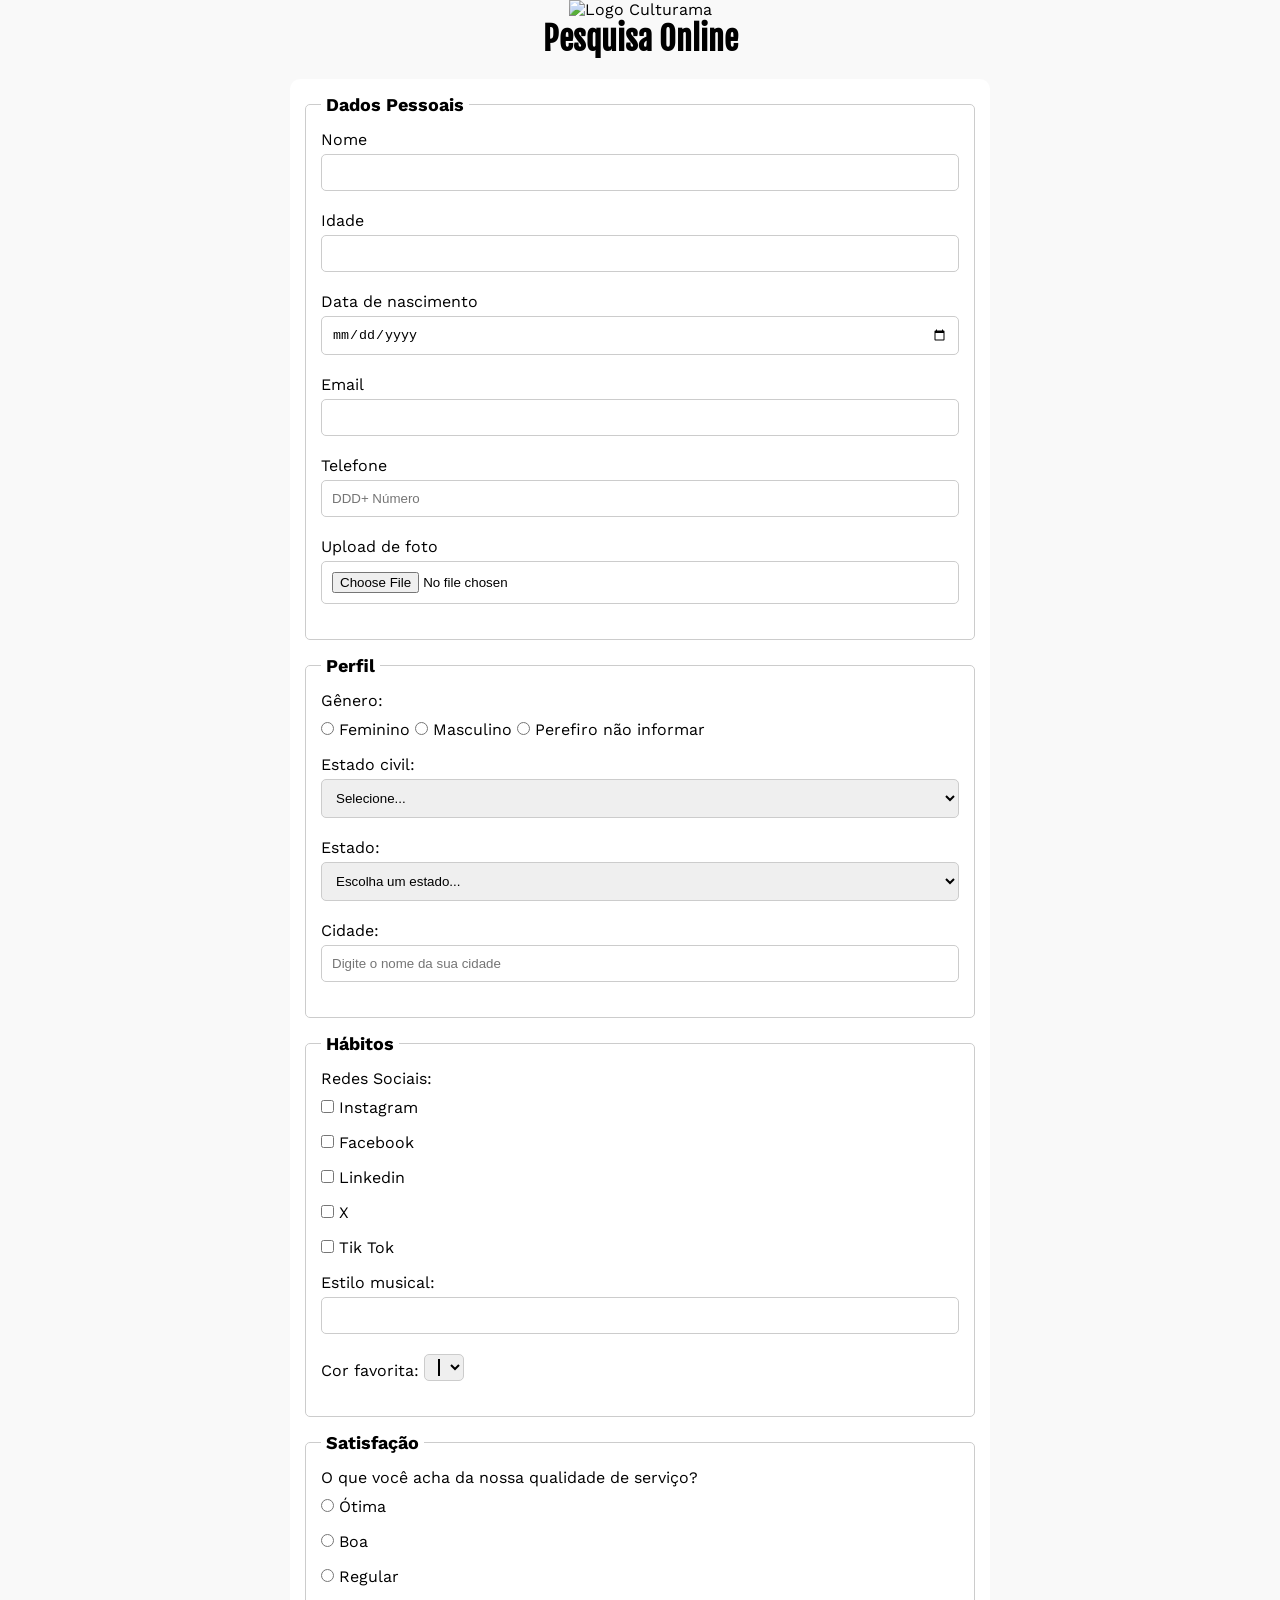
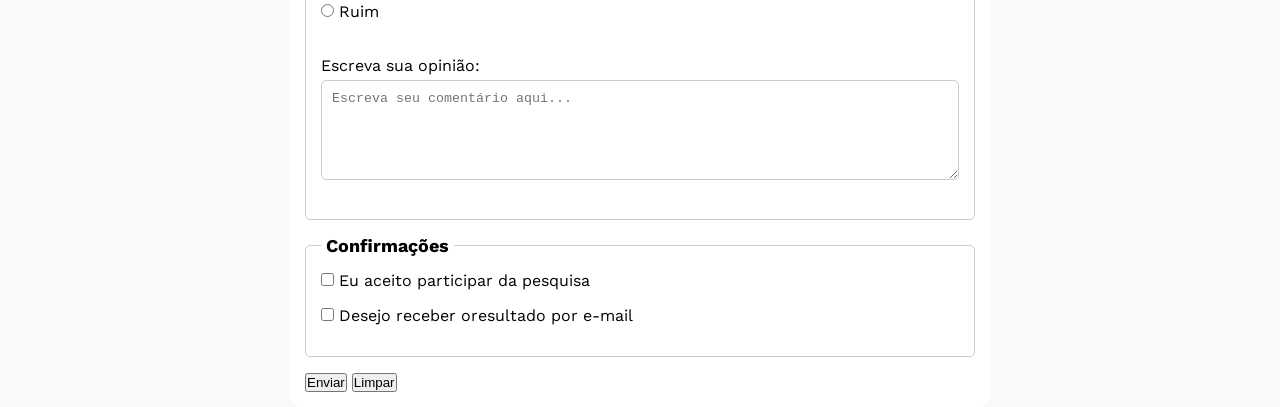
==== index.html @ 33eee446 "adiciona estilos a form" ====
<!doctype html>
<html lang="pt-br">
  <head>
    <meta charset="UTF-8" />
    <meta name="viewport" content="width=device-width, initial-scale=1.0" />
    <link rel="icon" href="/Pesquisa-Culturama/culturama-favico.png" />
    <link rel="stylesheet" href="./Css/styles.css" />
    <link rel="preconnect" href="https://fonts.googleapis.com" />
    <link rel="preconnect" href="https://fonts.gstatic.com" crossorigin />
    <link
      href="https://fonts.googleapis.com/css2?family=Fjalla+One&family=Work+Sans&display=swap"
      rel="stylesheet"
    />
    <title>Pesquisa Culturama</title>
  </head>
  <body>
    <main>
      <header>
        <img
          src="/Pesquisa-Culturama/Img/logo-culturama.png"
          alt="Logo Culturama"
        />
        <h1>Pesquisa Online</h1>
      </header>
      <section>
        <form action="" method="get">
          <fieldset>
            <legend>Dados Pessoais</legend>

            <label for="name">Nome</label>
            <input id="name" type="text" name="userName" required />
            <br />
            <label for="age">Idade</label>
            <input
              id="age"
              type="number"
              name="userAge"
              min="12"
              max="100"
              required
            />
            <br />
            <label for="birthdate">Data de nascimento</label>
            <input id="birthdate" type="date" name="userBirthDate" />
            <br />
            <label for="email">Email</label>
            <input id="email" type="email" name="userEmail" required />
            <br />
            <label for="phone">Telefone</label>
            <input
              id="phone"
              type="tel"
              name="userPhoneNumber"
              pattern="[0-9] {11}"
              placeholder="DDD+ Número"
              required
            />
            <br />
            <label for="image">Upload de foto</label>
            <input id="image" type="file" accept="image/*" name="userImage" />
            <br />
          </fieldset>
          <fieldset>
            <legend>Perfil</legend>

            <p>Gênero:</p>
            <input id="fem" type="radio" name="userGender" value="Feminino" />
            <label for="fem">Feminino</label>
            <input id="masc" type="radio" name="userGender" value="Masculino" />
            <label for="masc">Masculino</label>
            <input
              id="notInformed"
              type="radio"
              name="userGender"
              value="userNotInformed"
            />
            <label for="notInformed">Perefiro não informar</label>
            <br />

            <label for="martialStatus">Estado civil:</label>
            <select id="martialStatus" name="userMartialStatus">
              <option value="" selected disabled>Selecione...</option>
              <option value="casado">Casado</option>
              <option value="solteiro">Solteiro</option>
              <option value="divorciado">Divorciado</option>
              <option value="casado">União estável</option>
            </select>
            <br />

            <label for="state">Estado:</label>
            <select id="state" name="userState" required>
              <option value="" selected disabled>Escolha um estado...</option>
              <option value="AC">Acre</option>
              <option value="AL">Alagoas</option>
              <option value="AP">Amapá</option>
              <option value="AM">Amazonas</option>
              <option value="BA">Bahia</option>
              <option value="CE">Ceará</option>
              <option value="DF">Distrito Federal</option>
              <option value="ES">Espírito Santo</option>
              <option value="GO">Goiás</option>
              <option value="MA">Maranhão</option>
              <option value="MT">Mato Grosso</option>
              <option value="MS">Mato Grosso do Sul</option>
              <option value="MG">Minas Gerais</option>
              <option value="PA">Pará</option>
              <option value="PB">Paraíba</option>
              <option value="PR">Paraná</option>
              <option value="PE">Pernambuco</option>
              <option value="PI">Piauí</option>
              <option value="RJ">Rio de Janeiro</option>
              <option value="RN">Rio Grande do Norte</option>
              <option value="RS">Rio Grande do Sul</option>
              <option value="RO">Rondônia</option>
              <option value="RR">Roraima</option>
              <option value="SC">Santa Catarina</option>
              <option value="SP">São Paulo</option>
              <option value="SE">Sergipe</option>
              <option value="TO">Tocantins</option>
            </select>

            <label for="city">Cidade:</label>
            <input
              id="city"
              type="text"
              name="userCity"
              placeholder="Digite o nome da sua cidade"
              autocomplete="address-level2"
            />
          </fieldset>
          <fieldset>
            <legend>Hábitos</legend>
            <p>Redes Sociais:</p>
            <input
              id="instagram"
              type="checkbox"
              name="userSocial"
              value="instagram"
            />
            <label for="instagram">Instagram</label>
            <br />
            <input
              id="facebook"
              type="checkbox"
              name="userSocial"
              value="facebook"
            />
            <label for="facebook">Facebook</label>
            <br />
            <input
              id="linkedin"
              type="checkbox"
              name="userSocial"
              value="linkedin"
            />
            <label for="linkedin">Linkedin</label>
            <br />
            <input id="x" type="checkbox" name="userSocial" value="x" />
            <label for="x">X</label>
            <br />
            <input
              id="tiktok"
              type="checkbox"
              name="userSocial"
              value="tiktok"
            />
            <label for="tiktok">Tik Tok</label>
            <br />
            <label for="musicStyle">Estilo musical:</label>
            <input
              list="styleType"
              type="text"
              name="userMusicStyle"
              id="musicStyle"
            />
            <datalist id="styleType">
              <option value="Rock"></option>
              <option value="Pop"></option>
              <option value="Samba"></option>
              <option value="Sertanejo"></option>
              <option value="Funk"></option>
            </datalist>
            <br />
            <label for="favoriteColor">Cor favorita:</label>
            <input
              list="simpleColors"
              type="color"
              name="userFavoriteColor"
              id="favoriteColor"
            />
            <datalist id="simpleColors">
              <option value="#FF0000">Vermelho</option>
              <option value="#00FF00">Verde</option>
              <option value="#0000FF">Azul</option>
              <option value="#FFFF00">Amarelo</option>
              <option value="#FFA500">Laranja</option>
              <option value="#800080">Roxo</option>
              <option value="#000000">Preto</option>
              <option value="#FFFFFF">Branco</option>
            </datalist>
          </fieldset>
          <fieldset>
            <legend>Satisfação</legend>
            <p>O que você acha da nossa qualidade de serviço?</p>

            <input
              type="radio"
              name="userSatisfy"
              id="satisfy_perfect"
              value="perfect"
            />
            <label for="satisfy_perfect">Ótima</label><br />

            <input
              type="radio"
              name="userSatisfy"
              id="satisfy_good"
              value="good"
            />
            <label for="satisfy_good">Boa</label><br />

            <input
              type="radio"
              name="userSatisfy"
              id="satisfy_regular"
              value="regular"
            />
            <label for="satisfy_regular">Regular</label><br />

            <input
              type="radio"
              name="userSatisfy"
              id="satisfy_bad"
              value="bad"
            />
            <label for="satisfy_bad">Ruim</label><br />
            <br />
            <label for="comment">Escreva sua opinião:</label><br />
            <textarea
              name="userComments"
              id="comment"
              rows="4"
              placeholder="Escreva seu comentário aqui..."
            ></textarea>
          </fieldset>

          <fieldset>
            <legend>Confirmações</legend>
            <input
              type="checkbox"
              name="userLgpd"
              id="userLgpdTerm"
              value="confirmed"
              required
            />
            <label for="userLgpdTerm">Eu aceito participar da pesquisa</label
            ><br />
            <input
              type="checkbox"
              name="userGetResult"
              id="getResult"
              value="confirmed"
            />
            <label for="getResult">Desejo receber oresultado por e-mail</label
            ><br />
          </fieldset>

          <button type="submit">Enviar</button>
          <button type="reset">Limpar</button>
        </form>
      </section>
    </main>
  </body>
</html>
---- Css/styles.css ----
* {
  margin: 0;
  padding: 0;
  box-sizing: border-box;
}

body {
  background-color: #f9f9f9;
  font-family: "Work Sans", sans-serif;
}

main {
  width: 100%;
  max-width: 700px;
  margin: 0 auto;
}

header {
  text-align: center;
  margin-bottom: 20px;
}

h1 {
  font-family: "Fjalla One", sans-serif;
}

p {
  margin-bottom: 10px;
}

img {
  width: 100px;
}

form {
  background-color: #ffffff;
  padding: 15px;
  border-radius: 10px;
}

fieldset {
  padding: 15px;
  border: 1px solid #cccccc;
  border-radius: 5px;
  margin-bottom: 15px;
}

legend {
  font-weight: bold;
  font-size: 18px;
  padding: 0px 5px;
}

label {
  display: inline-block;
  margin-bottom: 5px;
}

input,
select,
textarea {
  width: 100%;
  padding: 10px;
  margin-bottom: 20px;
  border: 1px solid #cccccc;
  border-radius: 5px;
}

textarea {
  min-height: 100px;
}

input[type="radio"],
input[type="checkbox"] {
  width: auto;
}

input[type="color"] {
  width: 40px;
  padding: 0 5px;
}
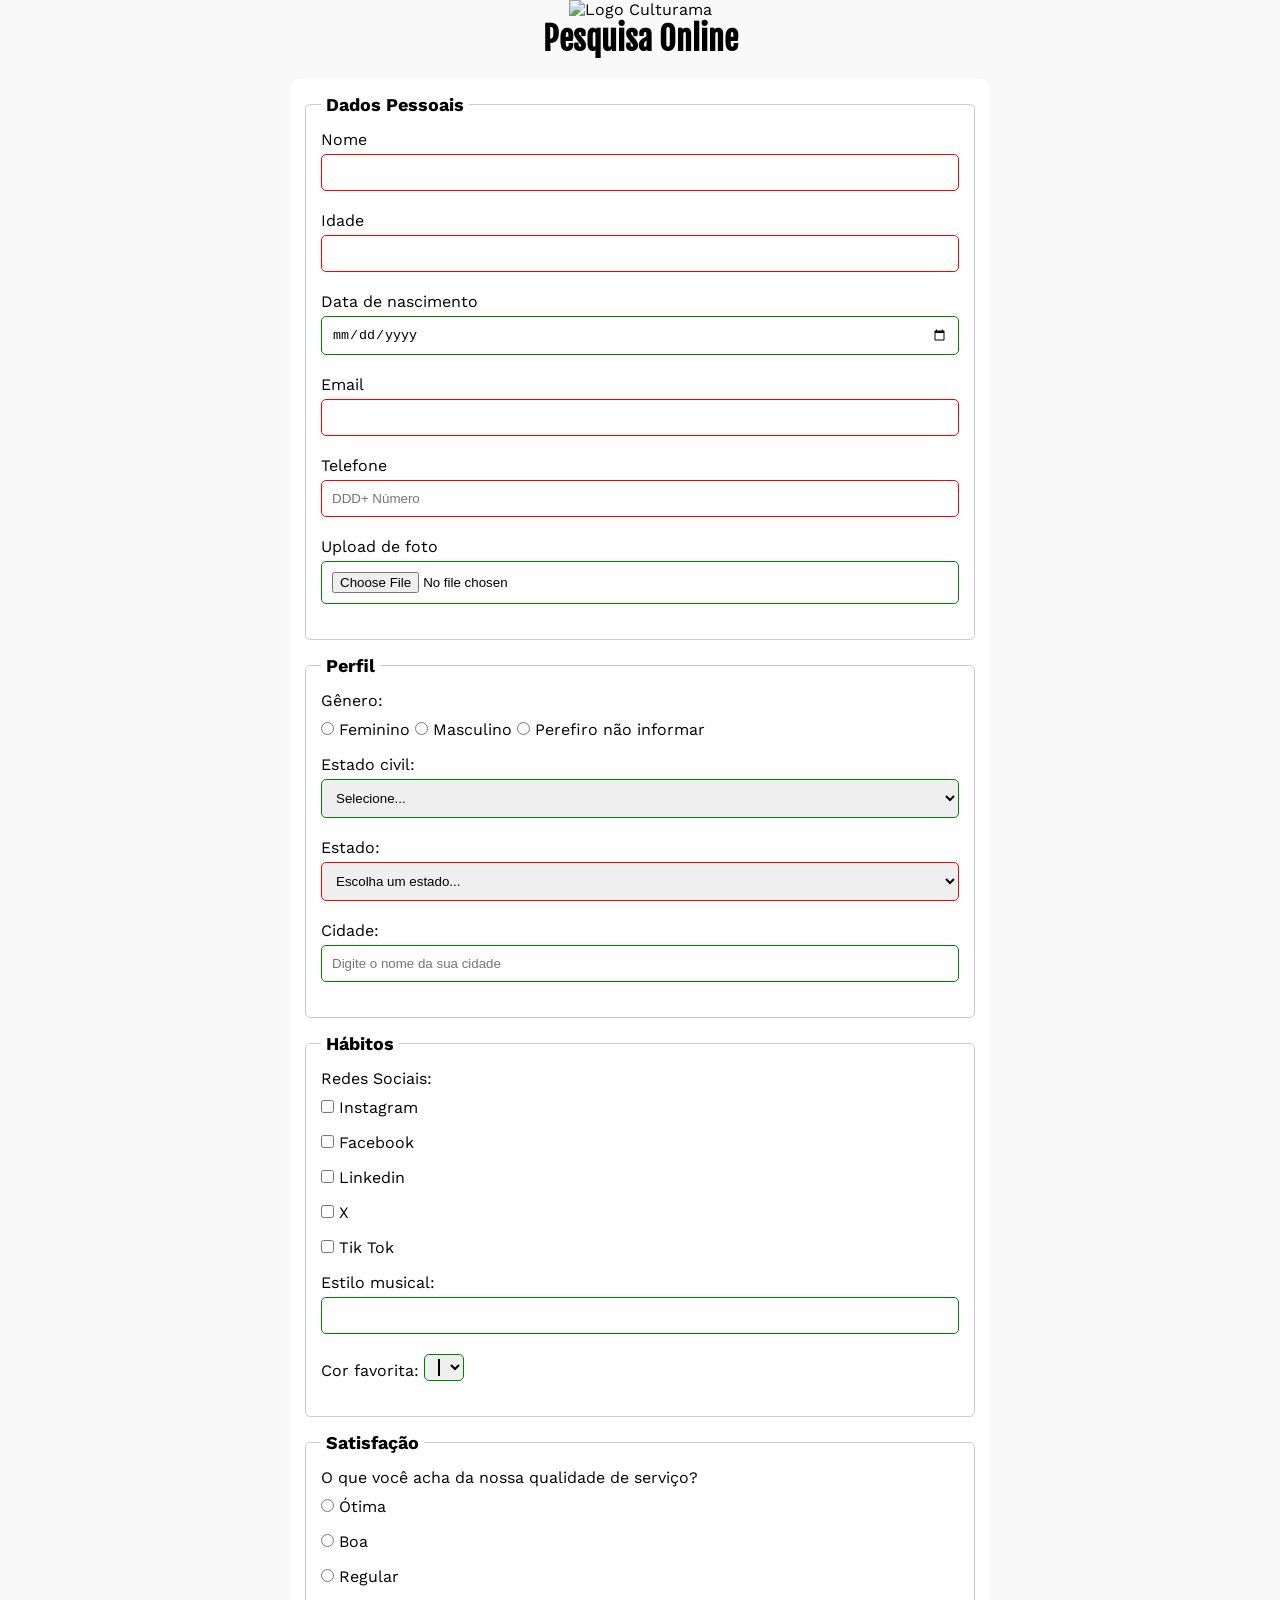
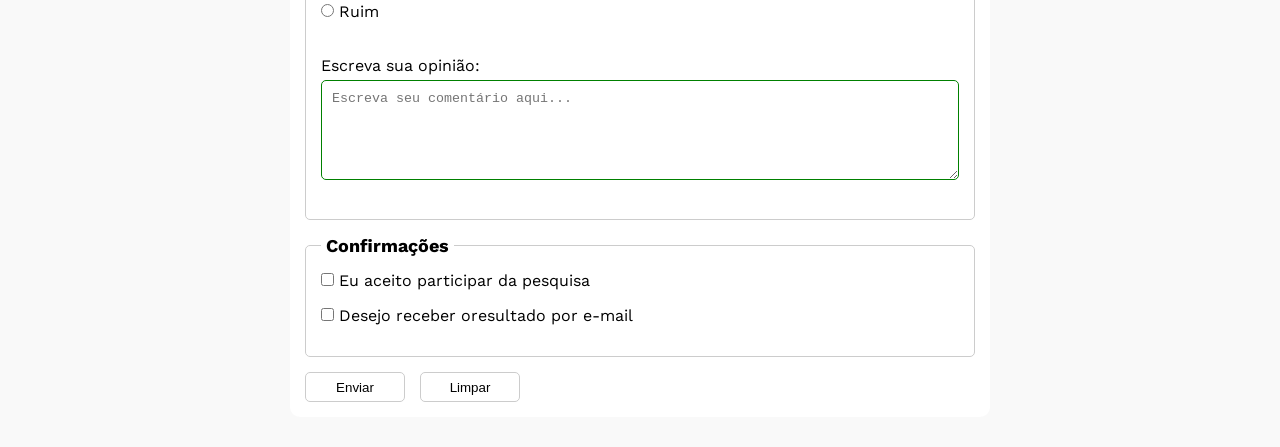
==== commit cb2d6c9a: "adiciona novas estilizacoes" ====
--- a/index.html
+++ b/index.html
@@ -11,7 +11,7 @@
       href="https://fonts.googleapis.com/css2?family=Fjalla+One&family=Work+Sans&display=swap"
       rel="stylesheet"
     />
-    <title>Pesquisa Culturama</title>
+    <title>Pesquisa de Opinião</title>
   </head>
   <body>
     <main>
--- a/Css/styles.css
+++ b/Css/styles.css
@@ -36,6 +36,7 @@
   background-color: #ffffff;
   padding: 15px;
   border-radius: 10px;
+  margin-bottom: 30px;
 }
 
 fieldset {
@@ -79,3 +80,35 @@
   width: 40px;
   padding: 0 5px;
 }
+
+input:invalid,
+select:invalid,
+textarea:invalid {
+  border-color: red;
+}
+
+input:valid,
+select:valid,
+textarea:valid {
+  border-color: green;
+}
+
+button {
+  width: 100px;
+  height: 30px;
+  margin-right: 10px;
+  background-color: #ffffff;
+  border: 1px solid #cccccc;
+  border-radius: 5px;
+  cursor: pointer;
+}
+
+button[type="submit"]:hover {
+  background-color: green;
+  color: #ffffff;
+}
+
+button[type="reset"]:hover {
+  background-color: orangered;
+  color: #ffffff;
+}
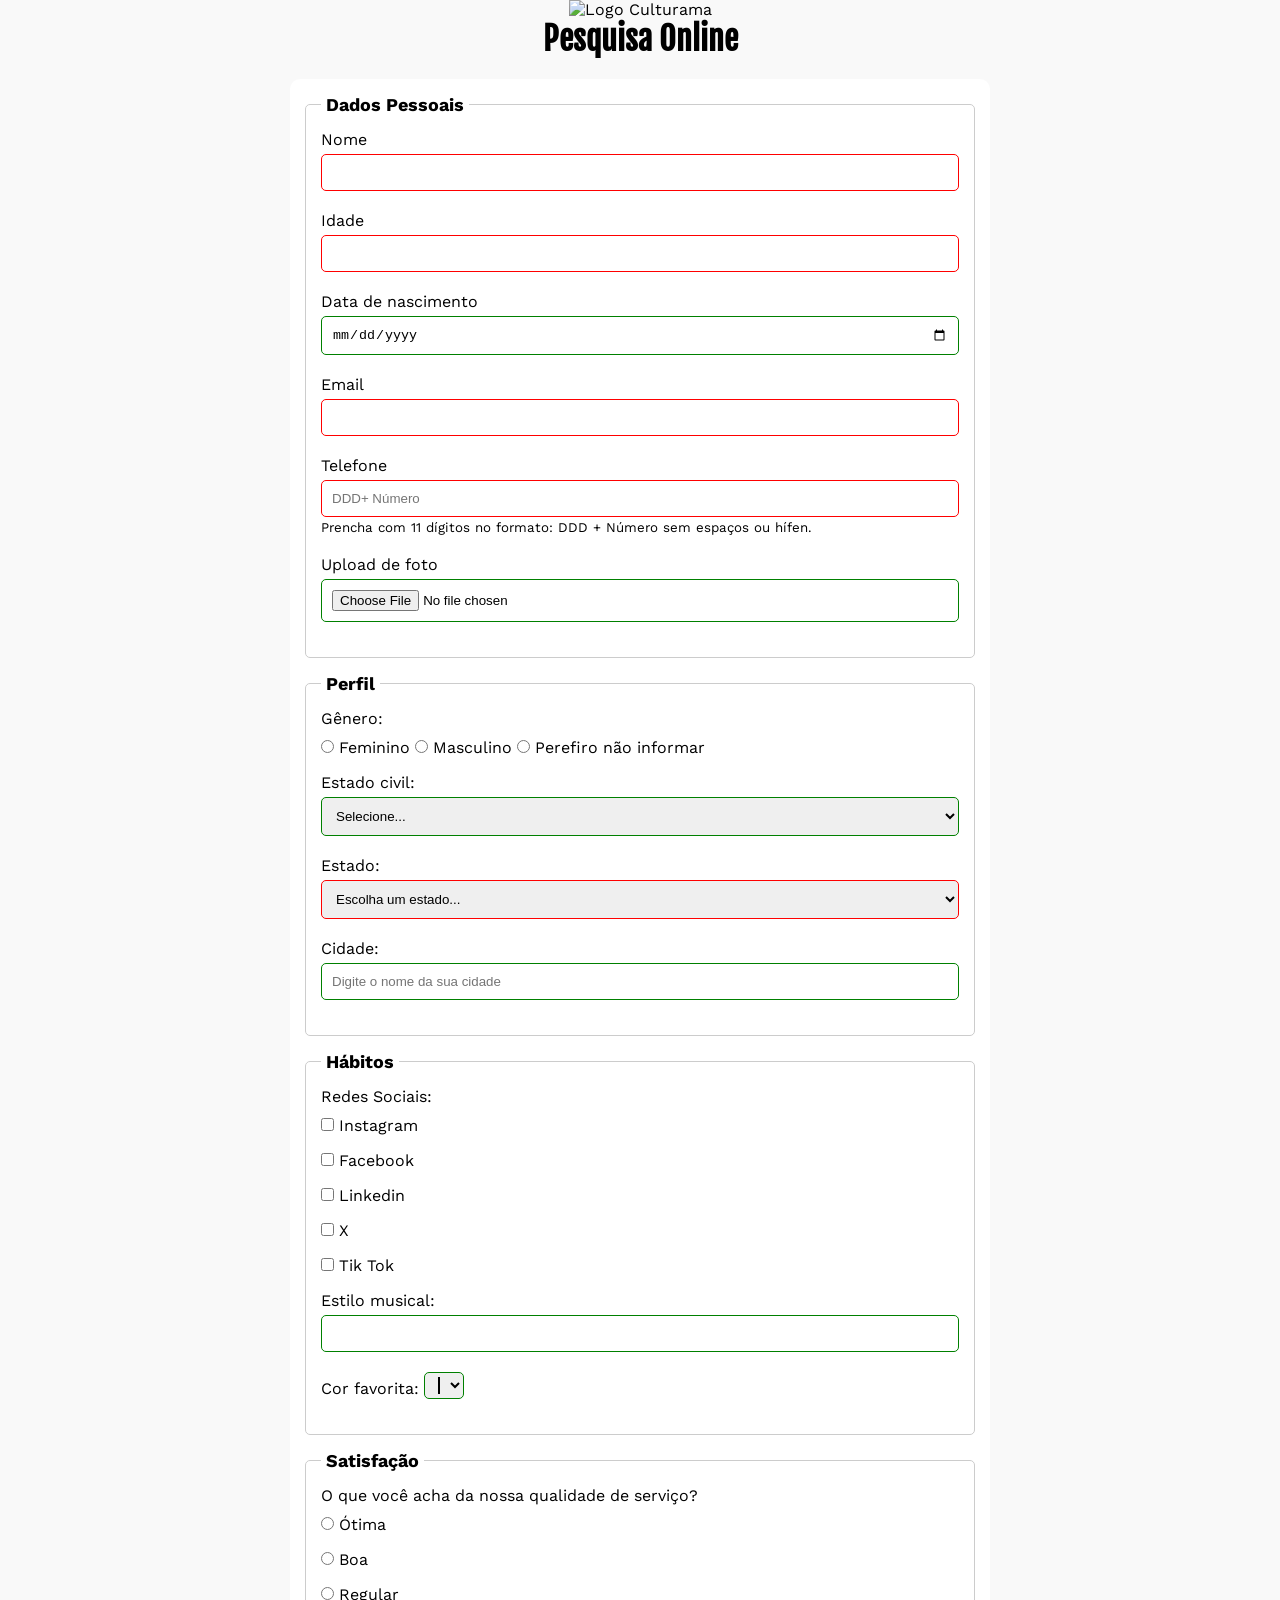
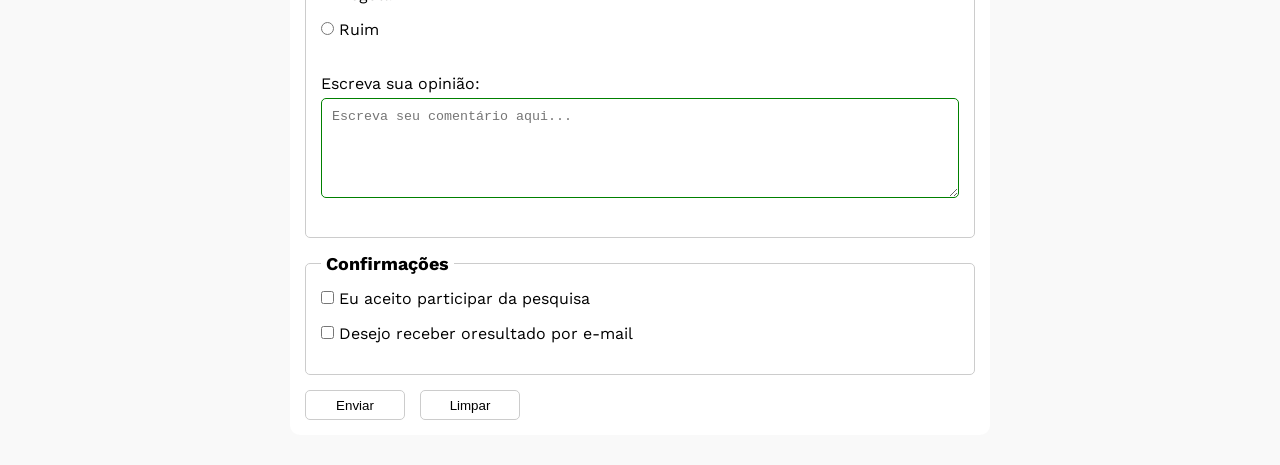
==== commit 6de7bacf: "Adiciona aria ao campo de telefone" ====
--- a/index.html
+++ b/index.html
@@ -23,7 +23,7 @@
         <h1>Pesquisa Online</h1>
       </header>
       <section>
-        <form action="" method="get">
+        <form action="sucesso.html" method="get">
           <fieldset>
             <legend>Dados Pessoais</legend>
 
@@ -51,10 +51,15 @@
               id="phone"
               type="tel"
               name="userPhoneNumber"
-              pattern="[0-9] {11}"
+              pattern="[0-9]{11}"
               placeholder="DDD+ Número"
+              aria-describedby="phoneHelp"
               required
             />
+            <small id="phoneHelp"
+              >Prencha com 11 dígitos no formato: DDD + Número sem espaços ou
+              hífen.</small
+            >
             <br />
             <label for="image">Upload de foto</label>
             <input id="image" type="file" accept="image/*" name="userImage" />
--- a/Css/styles.css
+++ b/Css/styles.css
@@ -21,6 +21,7 @@
 }
 
 h1 {
+  text-align: center;
   font-family: "Fjalla One", sans-serif;
 }
 
@@ -71,6 +72,15 @@
   min-height: 100px;
 }
 
+input[type="tel"] {
+  margin-bottom: 0px;
+}
+
+small {
+  display: inline-block;
+  margin-bottom: 20px;
+}
+
 input[type="radio"],
 input[type="checkbox"] {
   width: auto;
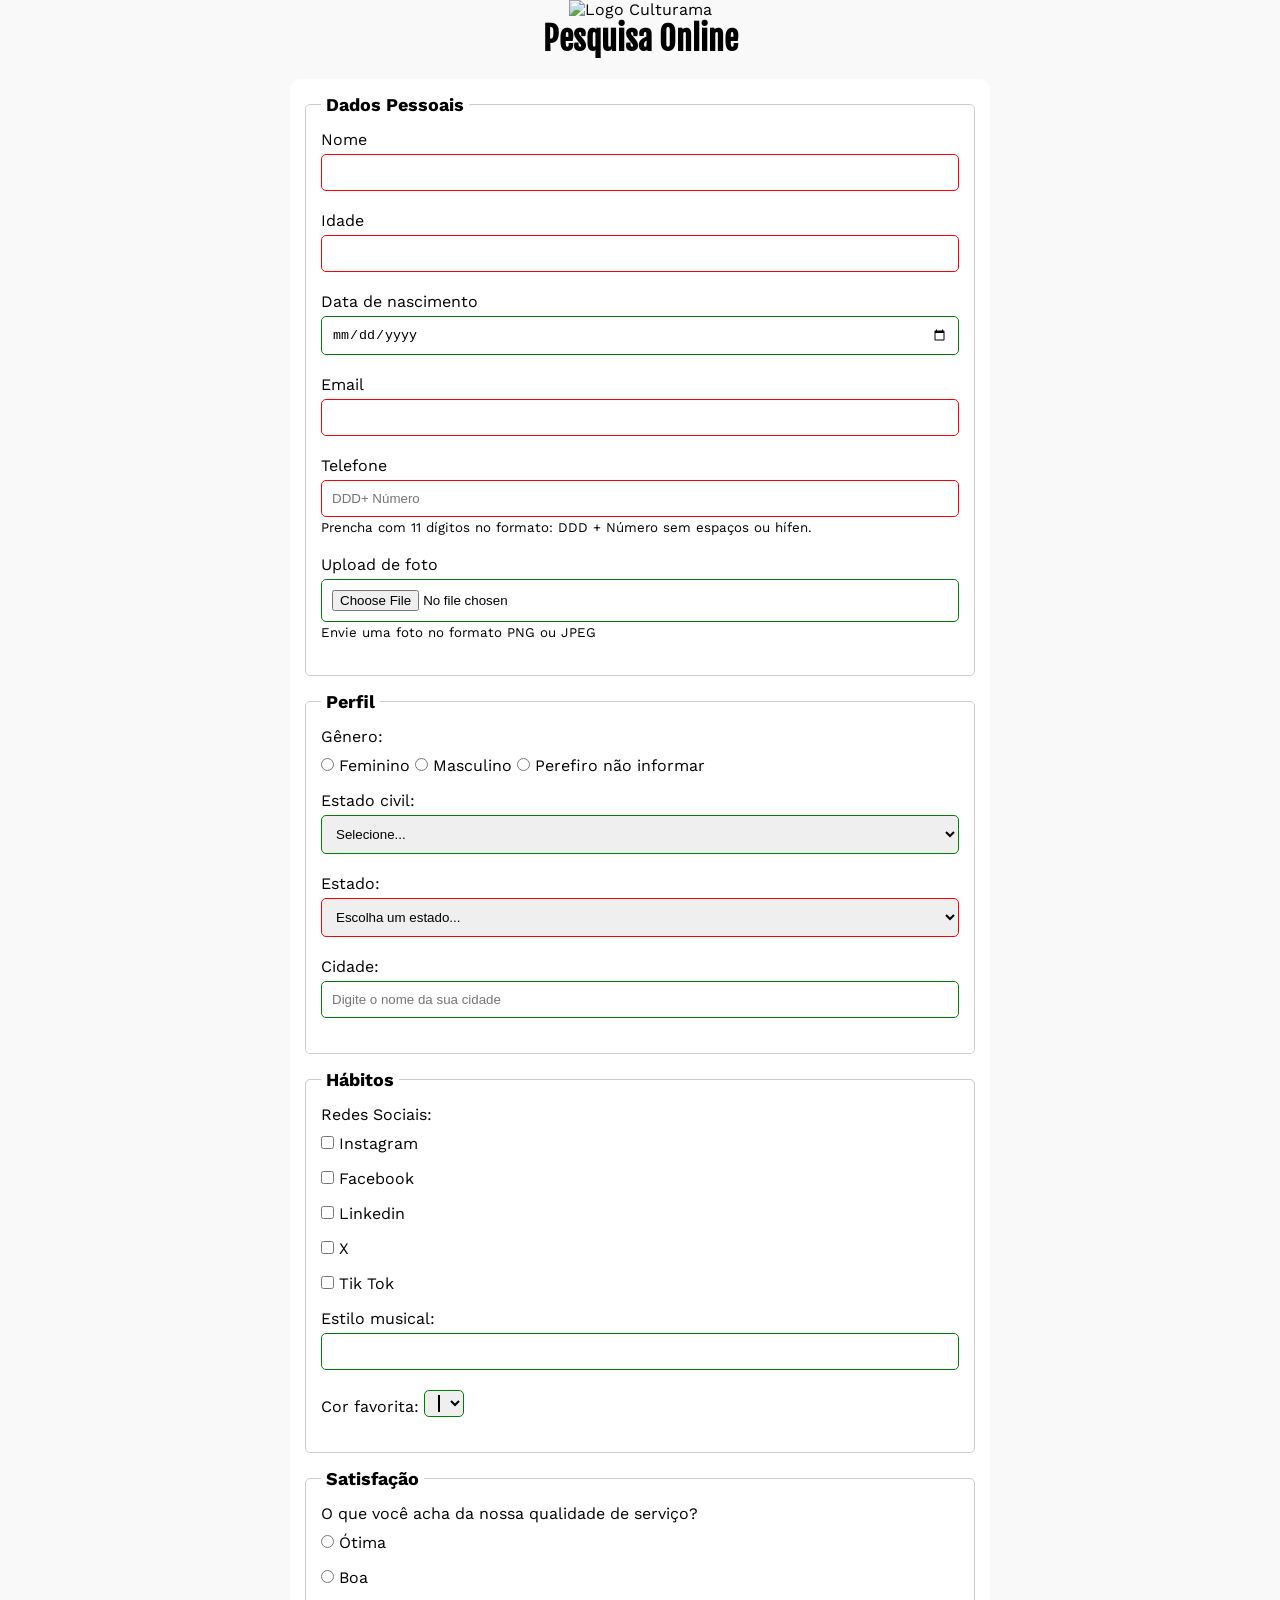
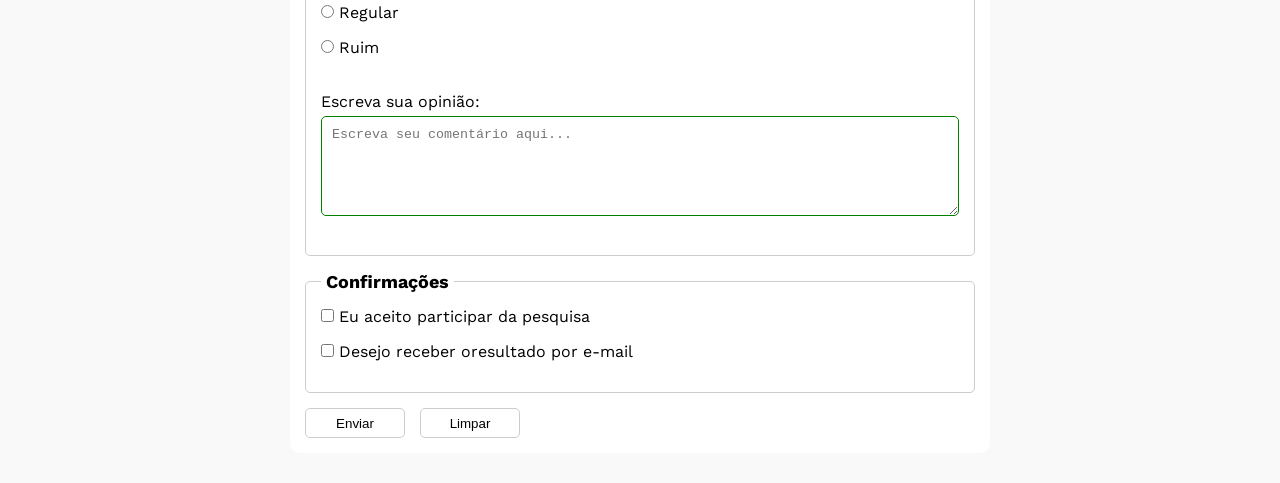
==== commit 4857e4e7: "Adiciona aria ao campo de upload de foto" ====
--- a/index.html
+++ b/index.html
@@ -62,7 +62,14 @@
             >
             <br />
             <label for="image">Upload de foto</label>
-            <input id="image" type="file" accept="image/*" name="userImage" />
+            <input
+              id="image"
+              type="file"
+              accept="image/*"
+              name="userImage"
+              aria-describedby="imageHelp"
+            />
+            <small id="imageHelp">Envie uma foto no formato PNG ou JPEG</small>
             <br />
           </fieldset>
           <fieldset>
--- a/Css/styles.css
+++ b/Css/styles.css
@@ -72,7 +72,8 @@
   min-height: 100px;
 }
 
-input[type="tel"] {
+input[type="tel"],
+input[type="file"] {
   margin-bottom: 0px;
 }
 
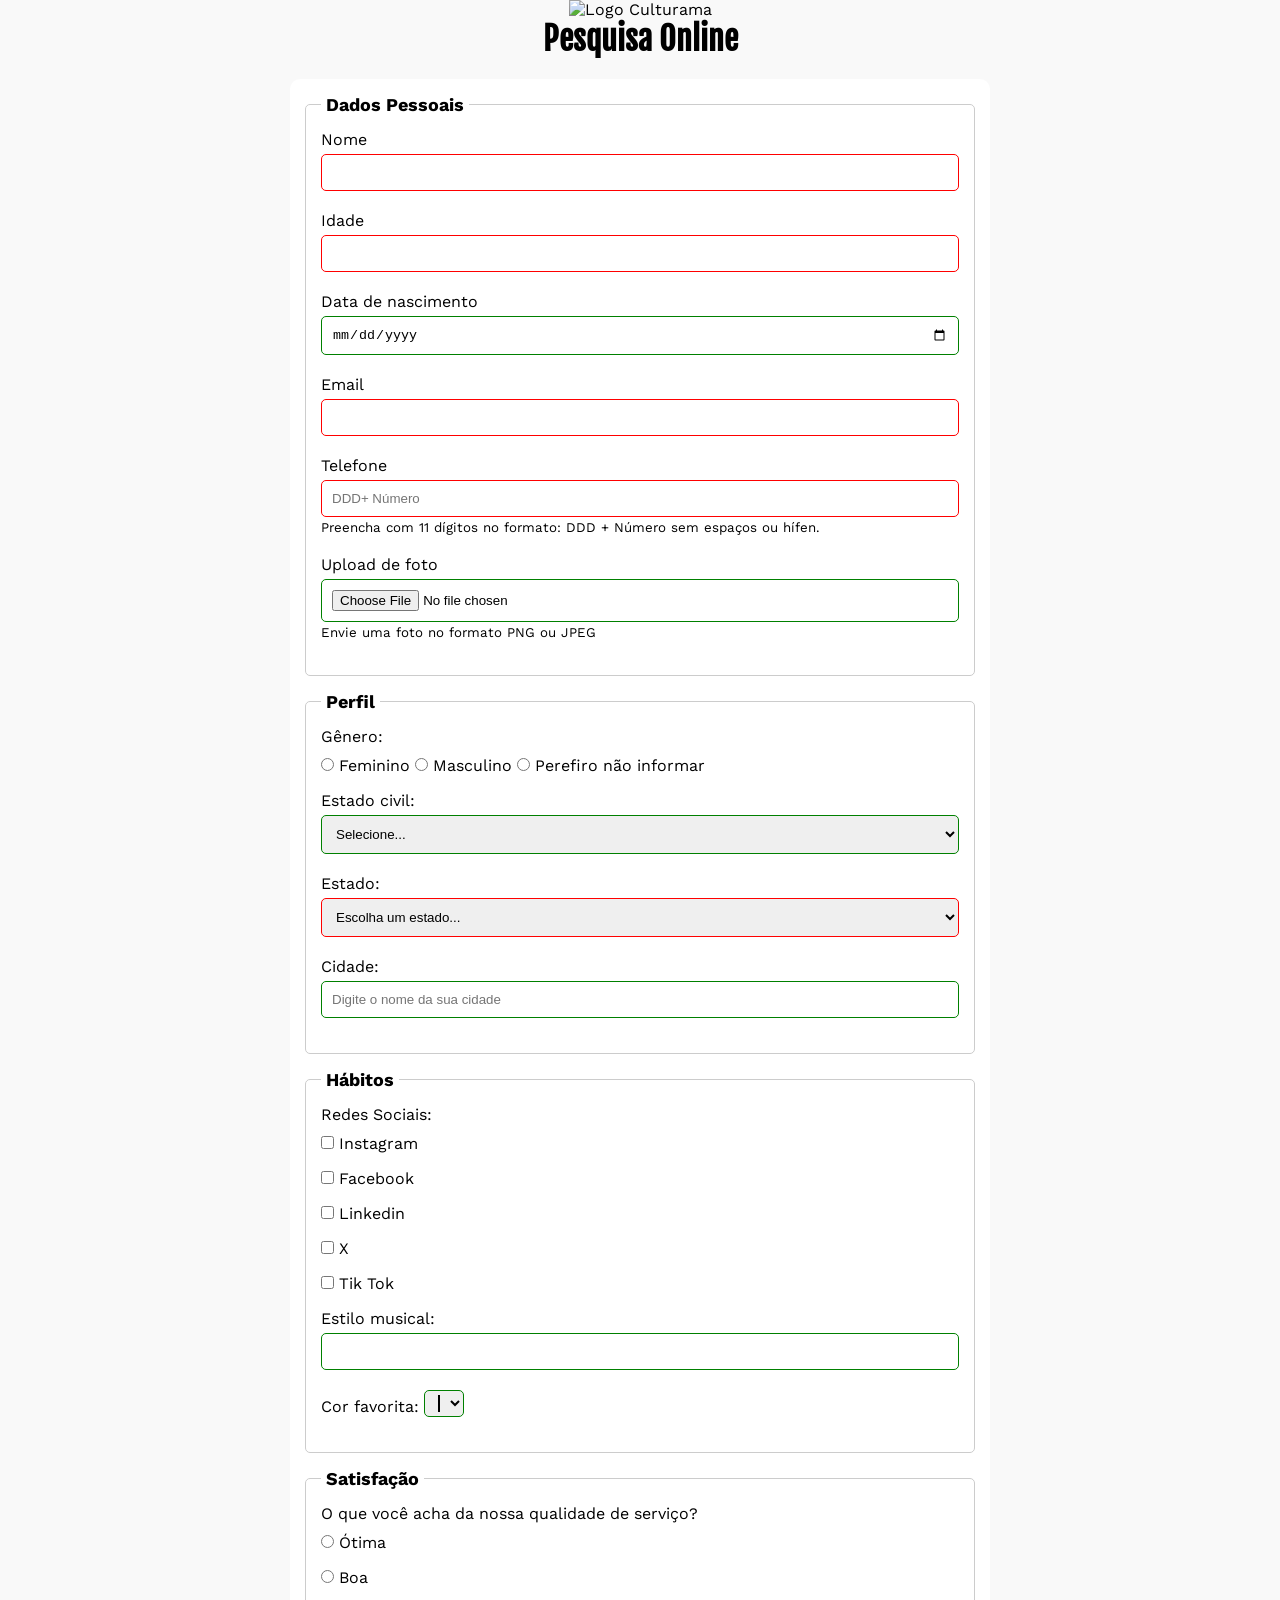
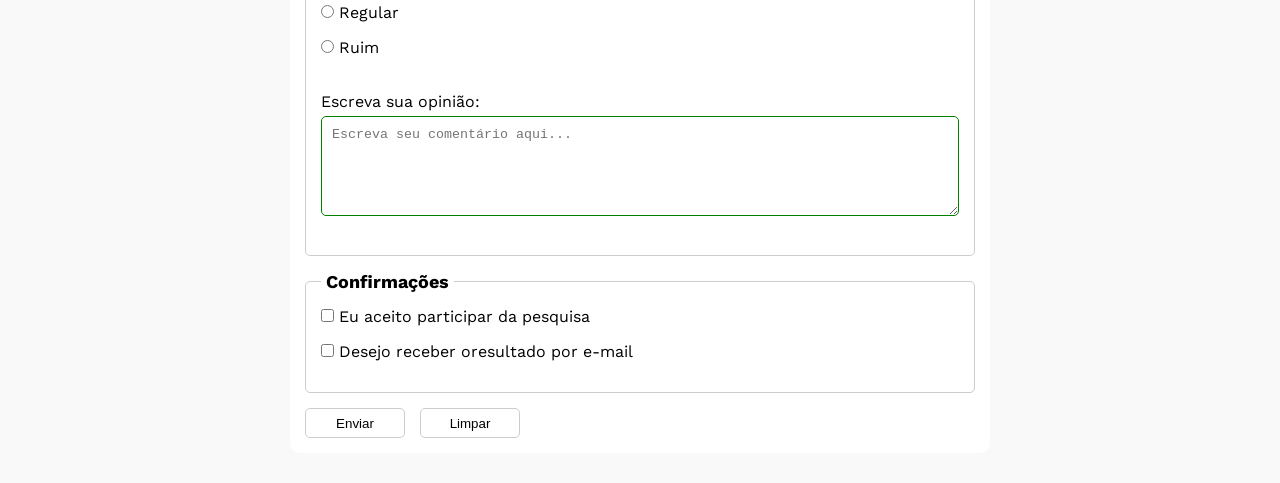
==== commit 31c5dd8c: "Adiciona aria ao campo de upload de foto" ====
--- a/index.html
+++ b/index.html
@@ -57,7 +57,7 @@
               required
             />
             <small id="phoneHelp"
-              >Prencha com 11 dígitos no formato: DDD + Número sem espaços ou
+              >Preencha com 11 dígitos no formato: DDD + Número sem espaços ou
               hífen.</small
             >
             <br />
@@ -277,8 +277,12 @@
             ><br />
           </fieldset>
 
-          <button type="submit">Enviar</button>
-          <button type="reset">Limpar</button>
+          <button type="submit" aria-label="Enviar dados do formulário">
+            Enviar
+          </button>
+          <button type="reset" aria-label="Limpas dados do fotumulário">
+            Limpar
+          </button>
         </form>
       </section>
     </main>
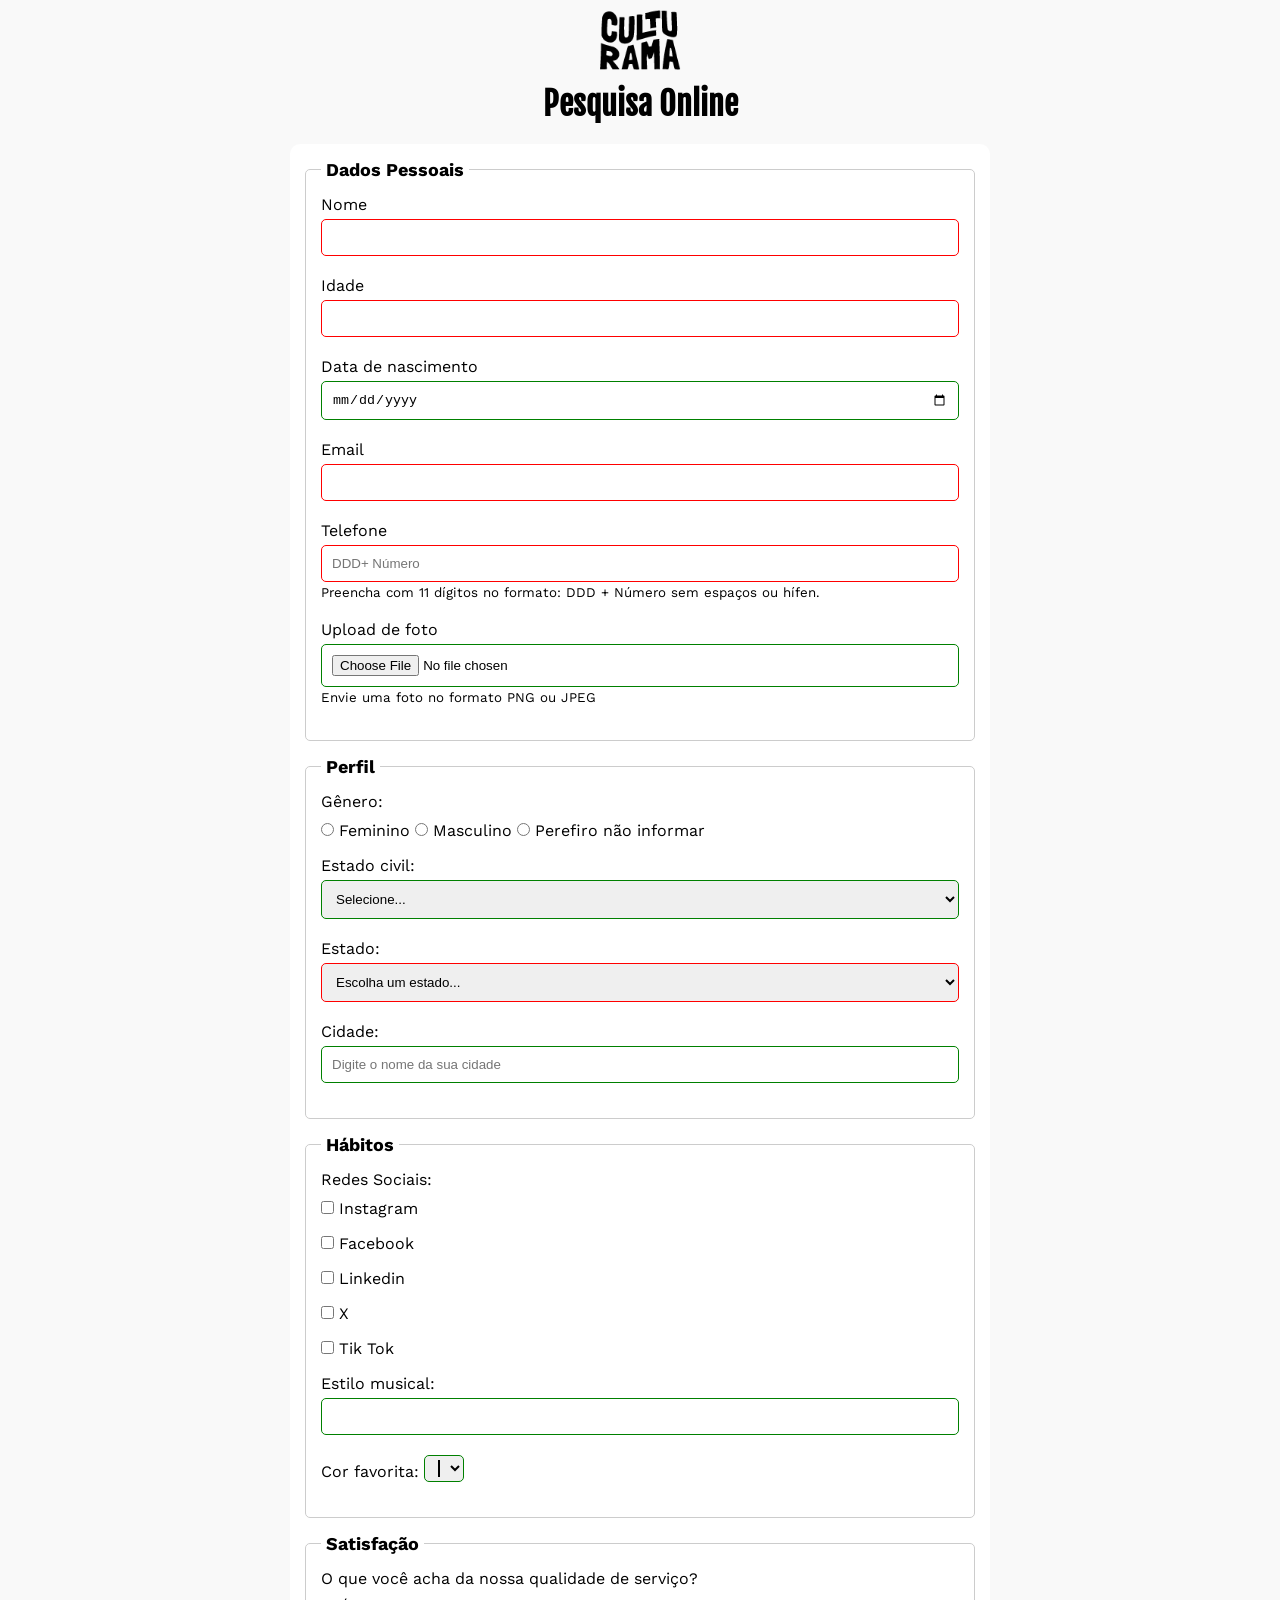
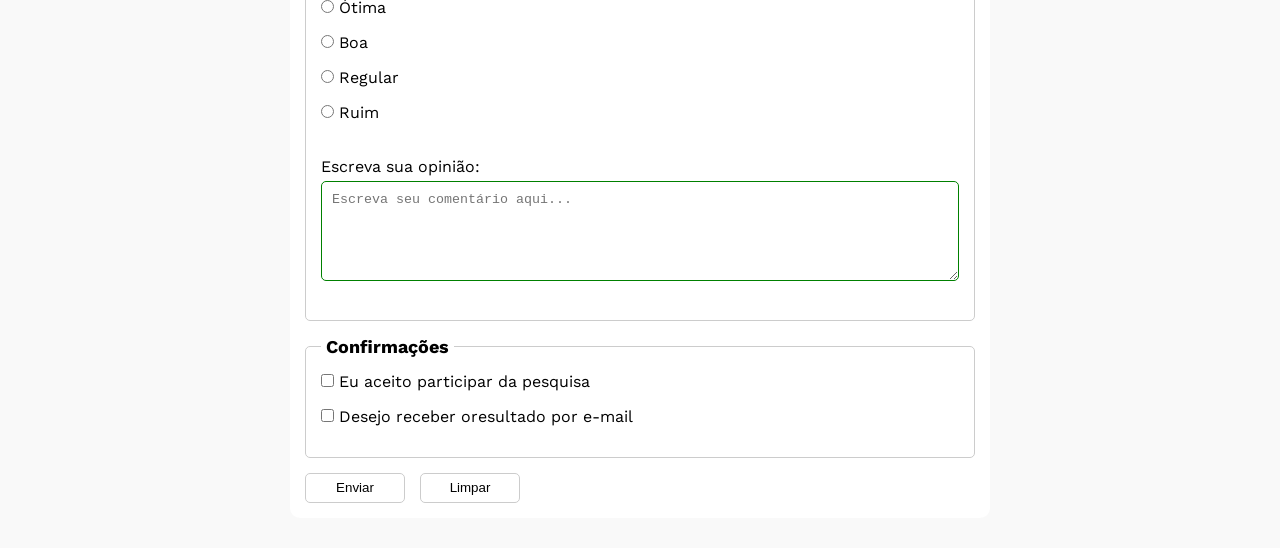
==== commit 7d96267c: "feat: estrutura correta do projeto" ====
--- a/index.html
+++ b/index.html
@@ -16,10 +16,7 @@
   <body>
     <main>
       <header>
-        <img
-          src="/Pesquisa-Culturama/Img/logo-culturama.png"
-          alt="Logo Culturama"
-        />
+        <img src="/Img/logo-culturama.png" alt="Logo Culturama" />
         <h1>Pesquisa Online</h1>
       </header>
       <section>
